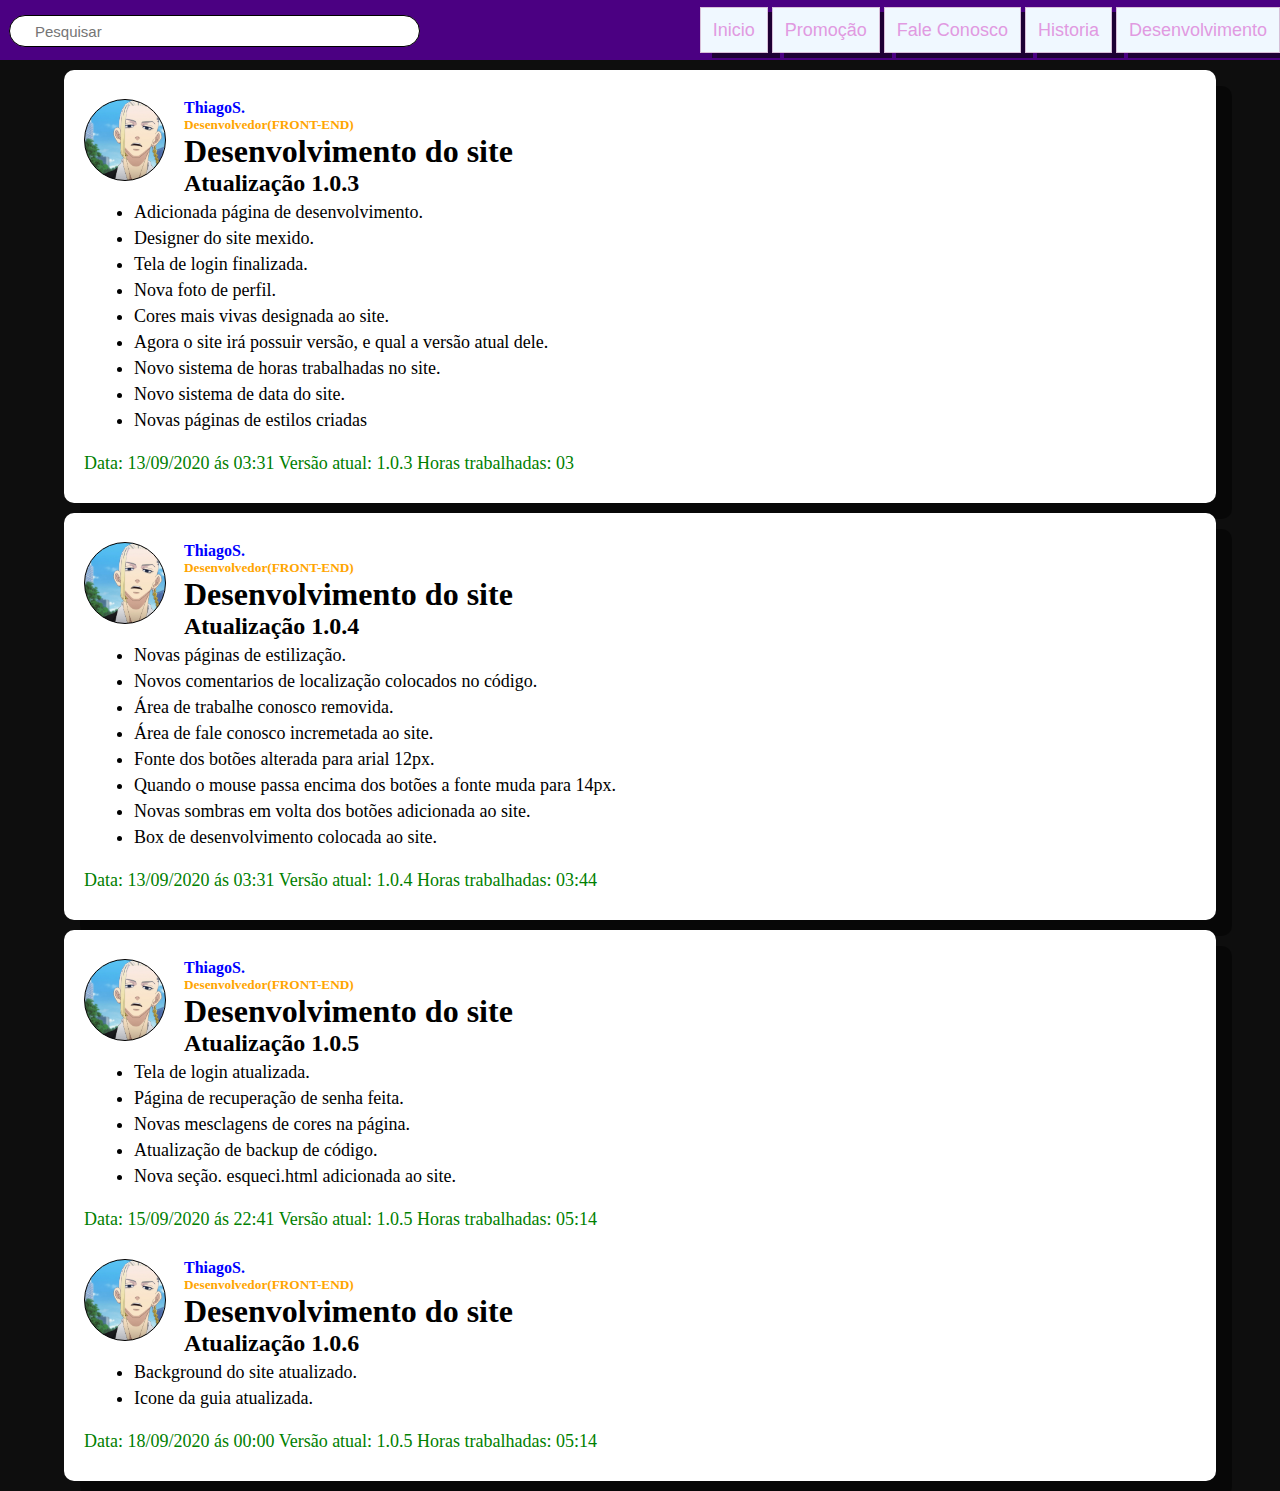
==== desenvolvimento.html @ c88ba03f "Project Nevasca Mark 05" ====
<!DOCTYPE html>
<html lang="PT-BR">
<head>
    <meta charset="UTF-8">
    <meta name="viewport" content="width=device-width, initial-scale=1.0">
    <link rel="stylesheet"type="text/css" href="css/estilo.css">
    <link rel="stylesheet"type="text/css" href="css/estilo-des.css">
    <link rel="shortcut icon" href="img/Simbo.png" type="image/x-icon">
    <title>Historia</title>
</head>
<body>
    <header>
        <div class="header_roxo">
            <div class="pesquisar"><input type="text" placeholder="Pesquisar"/></div> <!--Input de pesquisar-->
                <div class="alinhamento"> <!--div cega para alinhamento-->
                    <a class="inicio"href="mydrugs.html">Inicio</a> <!--Botão de inicio-->
                    <a class="promocao"href="./promocao.html">Promoção</a> <!--Botão de promoção-->
                    <a class="fale-conosco" href="#">Fale Conosco</a> <!--Botão de trabalhe conosco-->
                    <a class="historia" href="./historia.html">Historia</a> <!---->
                    <a class="desenvolvimento" href="./desenvolvimento.html">Desenvolvimento</a>
        </div>
        </div>

    </header>

    <main class="main01">
	
	<!--Divisão da classe branca-->
        <div class="box-branca"> <!--Inicio da att-->

            <img class="gif-galaxy" src="../MyDrugs/img/galaxy.gif">
            <div class="alinhamento02">
                <div class="perfil"></div>
                <h4 style="color:blue;">ThiagoS.</h4>
                <h5 style="color: orange;">Desenvolvedor(FRONT-END)</h5>
                <h1>Desenvolvimento do site</h1>
                <h2>Atualização 1.0.3</h2> 
                <ul>
                    <li>Adicionada página de desenvolvimento.</li>
                    <li>Designer do site mexido.</li>
                    <li>Tela de login finalizada.</li>
                    <li>Nova foto de perfil.</li>
                    <li>Cores mais vivas designada ao site.</li>
                    <li>Agora o site irá possuir versão, e qual a versão atual dele.</li>
                    <li>Novo sistema de horas trabalhadas no site.</li>
                    <li>Novo sistema de data do site.</li>
                    <li>Novas páginas de estilos criadas</li>
                </ul>
                <div class="data"><p>Data: 13/09/2020 ás 03:31 Versão atual: 1.0.3 Horas trabalhadas: 03 </div> <!--Data-->
            </div> <!--Alinhamento02-->
            <img sytle="margin-bottom: 10px;" class="gif-galaxy" src="../MyDrugs/img/galaxy.gif">

        </div><!--Final da box de att-->

<!------------------------------------------------------------------------------------------------------->
		<div class="box-branca"><!--Inicio da box de att-->
            <img class="gif-galaxy" src="../MyDrugs/img/galaxy.gif">

            <div class="alinhamento02">
                <div class="perfil"></div>
                <h4 style="color:blue;">ThiagoS.</h4>
                <h5 style="color: orange;">Desenvolvedor(FRONT-END)</h5>
                <h1>Desenvolvimento do site</h1>
                <h2>Atualização 1.0.4</h2>
				<ul> <!--Parte das coisas quem foram desenvolvidas-->
					<li>Novas páginas de estilização.</li>
					<li>Novos comentarios de localização colocados no código.</li>
					<li>Área de trabalhe conosco removida.</li>
					<li>Área de fale conosco incremetada ao site.</li>
					<li>Fonte dos botões alterada para arial 12px.</li>
					<li>Quando o mouse passa encima dos botões a fonte muda para 14px.</li>
					<li>Novas sombras em volta dos botões adicionada ao site.</li>
					<li>Box de desenvolvimento colocada ao site.</li>
				</ul>
                <div class="data"><p>Data: 13/09/2020 ás 03:31 Versão atual: 1.0.4 Horas trabalhadas: 03:44</div>
            </div> <!--Div de alinhamento-->
        <img sytle="margin-bottom: 10px;" class="gif-galaxy" src="../MyDrugs/img/galaxy.gif">

        </div>
    </div> <!--Final da box de att-->
<!------------------------------------------------------------------------------------------------------->

    <div class="box-branca">
<img class="gif-galaxy" src="../MyDrugs/img/galaxy.gif">

<div class="alinhamento02">
    <div class="perfil"></div>
    <h4 style="color:blue;">ThiagoS.</h4>
    <h5 style="color: orange;">Desenvolvedor(FRONT-END)</h5>
    <h1>Desenvolvimento do site</h1>
    <h2>Atualização 1.0.5</h2>
    <ul> <!--Parte das coisas quem foram desenvolvidas-->
        <li>Tela de login atualizada.</li>
        <li>Página de recuperação de senha feita.</li>
        <li>Novas mesclagens de cores na página.</li>
        <li>Atualização de backup de código.</li>
        <li>Nova seção. esqueci.html adicionada ao site.</li>
    </ul>
    <div class="data"><p>Data: 15/09/2020 ás 22:41 Versão atual: 1.0.5 Horas trabalhadas: 05:14</div>
</div> <!--Div de alinhamento-->
<img sytle="margin-bottom: 10px;" class="gif-galaxy" src="../MyDrugs/img/galaxy.gif">

<div class="alinhamento02">
    <div class="perfil"></div>
    <h4 style="color:blue;">ThiagoS.</h4>
    <h5 style="color: orange;">Desenvolvedor(FRONT-END)</h5>
    <h1>Desenvolvimento do site</h1>
    <h2>Atualização 1.0.6</h2>
    <ul> <!--Parte das coisas quem foram desenvolvidas-->
        <li>Background do site atualizado.</li>
        <li>Icone da guia atualizada.</li>
    </ul>
    <div class="data"><p>Data: 18/09/2020 ás 00:00 Versão atual: 1.0.5 Horas trabalhadas: 05:14</div>
    </div> <!--Div de alinhamento-->
    <img sytle="margin-bottom: 10px;" class="gif-galaxy" src="../MyDrugs/img/galaxy.gif">

    </div>
    </main>
</body>
</html>
---- css/estilo.css ----
*{
    margin: 0;
    padding: 0;
}
/*cores de fundo da página*/
html,body{
    width: 100%;
    background-color: rgb(14, 14, 14);
}
/*Header rosa da pagina*/
.header_roxo{
    width: 100%;
    height: 60px;
    background-color: #4B0082;
}
.alinhamento{
    float: right;
    margin-top: 20px;

}
/*Alinhamentos*/
.inicio, .promocao, .fale-conosco, .historia, .desenvolvimento{
	box-shadow: 12px 5px rgba(0, 0, 0, 0.6);
	border: solid 1px #D8BFD8;
    background-color: aliceblue;
    padding: 12px 12px;
    text-align: center;
    text-decoration: none;
	font-size: 18px;
	font-family: arial;
    color: #e19ae1;
}

/*Final dos alinhamentos*/
.background{
    background-image: url(../img/Mainbolinha01.png);
    background-position-y: 20%;
    background-position-x:  45%;
    background-size: cover;
    width: 100%;
    height: 300px;
    border: 1px solid gray;
}
.pesquisar input{
    display: inline-block;
    position: absolute;
    margin-top: 15px;
    margin-left: 9px;
    padding-left: 25px;
    width: 30%;
    min-width: 20px;
    height: 30px;
    border-radius: 200px;
    background-color: white;
    font-size: 15px;
    border: 1px solid black;
    outline: none;
}
.pesquisar input:hover{
    transition-delay: 50ms;
    width: 450px;
    margin-left: 10px;
    outline: none;
    padding-left: 25px;
}
.mydrugs-introduction{
    text-align: center;
    width: 85%;
    margin: 0 auto;
    margin-top: 50px;
    margin-bottom: 35px;
    border-radius: 20px 20px;
    border: 2px solid #696969;
    height: 500px;
    background-color: #C0C0C0;
}

.mydrugs-introduction h1{
    font-size: 50px;
    color: red;
}
.mydrugs-introduction p{
    font-size: 20px;
    margin-top: 1px;
    margin: 0 auto;
    width: 700px;
    text-align: center;
}
.footer-linha{
    width: 100%;
    height: 2px;
    background-color: gray;
    margin-bottom: 100px;
}
/*Parte de cadastro do site*/
.Adcadastro{
    margin-top: 10px;
    border: solid 3px rgba(53, 52, 52, 0.5);
    width: 600px;
    height: 350px;
    display: inline-block;
    background-color: #836FFF;	
}
.inputEmail{
    margin-top: 30px;
    padding: 1px 13px;
    width: 300px;
    height: 40px;
    display: inline-block;
    text-align: left;
    font-size: 15px;
    outline: none;
    border-radius: 10px 10px;
}
.inputSenha{
    padding: 1px 13px;
    width: 300px;
    height: 40px;
    display: inline-block;
    text-align: left;
    font-size: 15px;
    outline: none;
    border-radius: 10px 10px;
    margin-top: 25px;
}
/*Final do cadastro.*/
h3{
    color: white;
    font-family: Arial, Helvetica, sans-serif;
    font-size: 40px;
    text-align: left;
    margin-left: 25px;
    text-shadow: black;
    -webkit-text-stroke: 1px black;
}
a[href="./esqueci.html"]{
    color: white;
}
.inputSubmit{
    margin-top: 15px;
    width: 250px;
    height: 45px;
    background-color: #483D8B;
    font-size: 22px;
    font-family: arial;
    font-weight: bolder;
    color: white;
}
.inputSubmit:hover{
    background-color: #191970;	
}
footer{
    color: red;
    text-align: center;
}
.h2{
    margin-top: 100px;
}
.vitrine001{
    width: 95%;
    height: 400px;
    background-color: white;
    margin: 0 auto;
    text-align: center;
    border-radius: 60px 60px;
}
.produtos{
    display: inline-block;
    background-color: #D00000;
    width: 32%;
    margin-top: 50px;
    height: 300px;

}
.produtos p{
    font-size: 72px;
}
/*
#produto0{
    background-image: url(../img/Balinha/azul.jpg);
    background-repeat: no-repeat;
    background-size: cover;
}
#produto1{
    background-image: url(../img/Balinha/marrom.jfif);
    background-repeat: no-repeat;
    background-size: cover;
}
#produto2{
    background-image: url(../img/Balinha/verde.jfif);
    background-repeat: no-repeat;
    background-size: cover;
}
#produto3{
    background: white;
}
*/
	/*PARTE DE ANIMAÇÕES DO SITE*/

.inicio:hover{
	padding: 14px 14px;
}
.promocao:hover{
	padding: 14px 14px;
}
.fale-conosco:hover{
	padding: 14px 14px;
}
.historia:hover{
	padding: 14px 14px;
}
.desenvolvimento:hover{
	padding: 14px 14px;
}
---- css/estilo-des.css ----
.box-branca{ /*Box branca ou seja a seção do site que fica os dados*/
    width: 90%;
    height: auto;
    background-color: white;
    margin: 10px auto;
    border-radius: 10px;
    box-shadow: 16px 16px rgba(0, 0, 0, 0.46);
}
.box-branca p, li{
    font-size: 18px;
}
.box-branca p{
    margin-top: 22px;
}
.box-branca li{
    margin-top: 5px;
}

.gif-galaxy{
    margin-top: 10px;
    width: 100%;
    height: 15px;
    display: inline-block;
}
.alinhamento02{
    margin-left: 20px;

}
.alinhamento02 ul{
    margin-left: 50px;
}

.perfil{
    background-image: url(../img/draken.jpg);
    background-position-x: center;
    background-position-y: center;
    background-repeat: no-repeat;
    background-size: cover;
    border: 1px solid black;
    border-radius: 100px 100px;
    float: left;
    width: 80px;
    height: 80px;
}
h1, h2, h4, h5{
    margin-left: 100px;
}
.data{
    color: green
}
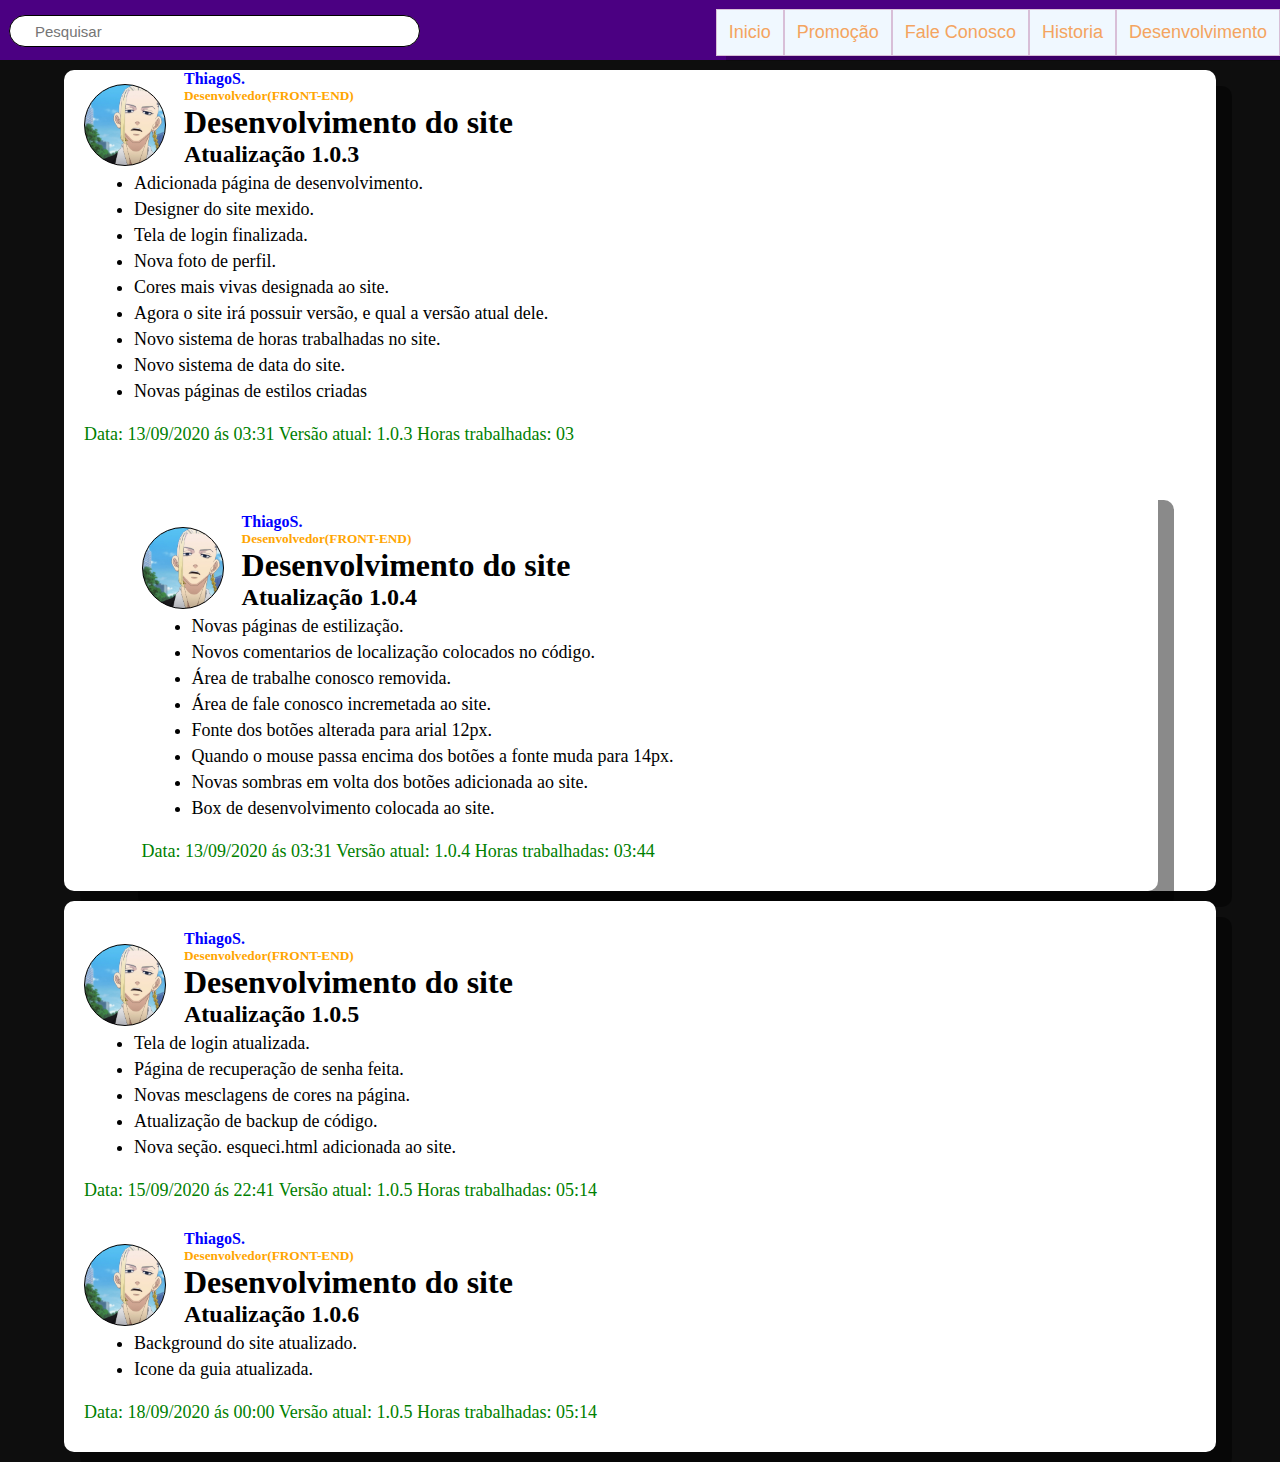
==== commit c6a9af03: "1.0.8" ====
--- a/desenvolvimento.html
+++ b/desenvolvimento.html
@@ -3,7 +3,7 @@
 <head>
     <meta charset="UTF-8">
     <meta name="viewport" content="width=device-width, initial-scale=1.0">
-    <link rel="stylesheet"type="text/css" href="css/estilo.css">
+    <link rel="stylesheet"type="text/css" href="css/estilo-inicio.css">
     <link rel="stylesheet"type="text/css" href="css/estilo-des.css">
     <link rel="shortcut icon" href="img/Simbo.png" type="image/x-icon">
     <title>Historia</title>
@@ -13,7 +13,7 @@
         <div class="header_roxo">
             <div class="pesquisar"><input type="text" placeholder="Pesquisar"/></div> <!--Input de pesquisar-->
                 <div class="alinhamento"> <!--div cega para alinhamento-->
-                    <a class="inicio"href="mydrugs.html">Inicio</a> <!--Botão de inicio-->
+                    <a class="inicio"href="index.html">Inicio</a> <!--Botão de inicio-->
                     <a class="promocao"href="./promocao.html">Promoção</a> <!--Botão de promoção-->
                     <a class="fale-conosco" href="#">Fale Conosco</a> <!--Botão de trabalhe conosco-->
                     <a class="historia" href="./historia.html">Historia</a> <!---->
@@ -28,9 +28,10 @@
 	<!--Divisão da classe branca-->
         <div class="box-branca"> <!--Inicio da att-->
 
-            <img class="gif-galaxy" src="../MyDrugs/img/galaxy.gif">
+
             <div class="alinhamento02">
                 <div class="perfil"></div>
+                <div class="cincoestrela"</div>
                 <h4 style="color:blue;">ThiagoS.</h4>
                 <h5 style="color: orange;">Desenvolvedor(FRONT-END)</h5>
                 <h1>Desenvolvimento do site</h1>
--- a/css/estilo-inicio.css
+++ b/css/estilo-inicio.css
@@ -0,0 +1,241 @@
+*{
+    margin: 0;
+    padding: 0;
+}
+/*cores de fundo da página*/
+html,body{
+    width: 100%;
+    background-color: rgb(14, 14, 14);
+}
+/*Header rosa da pagina*/
+.header_roxo{
+    width: 100%;
+    height: 60px;
+    background-color: #4B0082;
+}
+.alinhamento{
+    float: right;
+    margin-top: 9px;
+    height: 100px;
+
+}
+/*Alinhamentos*/
+.inicio, .promocao, .fale-conosco, .historia, .desenvolvimento{
+	box-shadow: 10px 5px rgba(0, 0, 0, 0.2);
+	border: solid 1px #D8BFD8;
+    background-color: aliceblue;
+    padding: 12px 12px;
+    text-align: center;
+    text-decoration: none;
+	font-size: 18px;
+	font-family: arial;
+    color: #F4A460;
+    float: left;
+    margin-bottom: 100px;
+}
+@media screen and(max-width: 1000px){
+    .inicio, .promocao, .fale-conosco, .historia, .desenvolvimento{
+        display: block;
+    }
+}
+
+/*Final dos alinhamentos*/
+.background{
+    background-image: url(../img/Mainbolinha01.png);
+    background-position-y: 20%;
+    background-position-x:  45%;
+    background-size: cover;
+    width: 100%;
+    height: 300px;
+    border: 1px solid gray;
+}
+.pesquisar input{
+    display: block;
+    position: absolute;
+    margin-top: 15px;
+    margin-left: 9px;
+    padding-left: 25px;
+    width: 30%;
+    min-width: 20px;
+    height: 30px;
+    border-radius: 200px;
+    background-color: white;
+    font-size: 15px;
+    border: 1px solid black;
+    outline: none;
+}
+.pesquisar input:hover{
+    transition-delay: 50ms;
+    background: #DCDCDC;
+}
+.mydrugs-introduction{
+    text-align: center;
+    width: 85%;
+    margin: 0 auto;
+    margin-top: 50px;
+    margin-bottom: 35px;
+    border-radius: 20px 20px;
+    border: 2px solid #696969;
+    height: 500px;
+    background-color: #C0C0C0;
+}
+
+.mydrugs-introduction h1{
+    font-size: 50px;
+    color: red;
+}
+.mydrugs-introduction p{
+    font-size: 20px;
+    margin-top: 1px;
+    margin: 0 auto;
+    width: 700px;
+    text-align: center;
+}
+.footer-linha{
+    width: 100%;
+    height: 2px;
+    background-color: gray;
+    margin-bottom: 100px;
+}
+/*Parte de cadastro do site*/
+.Adcadastro{
+    margin-top: 10px;
+    border: solid 3px rgba(53, 52, 52, 0.5);
+    width: 75%;
+    height: 350px;
+    display: inline-block;
+    background-image: linear-gradient(to right, #2c006f , #9983b9);
+}
+.inputEmail{
+    font-weight: bolder;
+    margin-top: 30px;
+    padding: 1px 13px;
+    width: 300px;
+    height: 40px;
+    display: inline-block;
+    text-align: left;
+    font-size: 15px;
+    outline: none;
+    border-radius: 10px 10px;
+}
+.inputSenha{
+    font-weight: bolder;
+    padding: 1px 13px;
+    width: 300px;
+    height: 40px;
+    display: inline-block;
+    text-align: left;
+    font-size: 15px;
+    outline: none;
+    border-radius: 10px 10px;
+    margin-top: 25px;
+}
+/*Final do cadastro.*/
+h3{
+    color: white;
+    font-family: Arial, Helvetica, sans-serif;
+    font-size: 40px;
+    text-align: left;
+    margin-left: 25px;
+    text-shadow: black;
+    -webkit-text-stroke: 1px black;
+}
+.link{
+    margin-top: 10px;
+}
+a[href="./esqueci.html"]{
+    color: white;
+}
+.inputSubmit{
+    border: solid 2px #555555;
+    margin-top: 15px;
+    width: 250px;
+    height: 45px;
+    background-color: #1100ba;
+    font-size: 22px;
+    font-family: arial;
+    font-weight: bolder;
+    color: white;
+}
+.inputSubmit:hover{
+    background-color: #0b0074;	
+}
+footer{
+    color: red;
+    text-align: center;
+}
+.h2{
+    margin-top: 100px;
+}
+.vitrine001{
+    width: 95%;
+    height: 400px;
+    background-color: white;
+    margin: 0 auto;
+    text-align: center;
+    border-radius: 60px 60px;
+}
+.produtos{
+    display: inline-block;
+    background-color: #D00000;
+    width: 32%;
+    margin-top: 50px;
+    height: 300px;
+
+}
+.produtos p{
+    font-size: 72px;
+}
+/*
+#produto0{
+    background-image: url(../img/Balinha/azul.jpg);
+    background-repeat: no-repeat;
+    background-size: cover;
+}
+#produto1{
+    background-image: url(../img/Balinha/marrom.jfif);
+    background-repeat: no-repeat;
+    background-size: cover;
+}
+#produto2{
+    background-image: url(../img/Balinha/verde.jfif);
+    background-repeat: no-repeat;
+    background-size: cover;
+}
+#produto3{
+    background: white;
+}
+*/
+	/*PARTE DE ANIMAÇÕES DO SITE*/
+
+.inicio:hover{
+    transition-delay: 56ms;
+	padding: 14px 14px;
+    background-color: #DCDCDC;
+    font-weight: bolder;
+}
+.promocao:hover{
+    transition-delay: 50ms;
+	padding: 14px 14px;
+    background-color: #DCDCDC;
+    font-weight: bolder;
+}
+.fale-conosco:hover{
+    transition-delay: 50ms;
+	padding: 14px 14px;
+    background-color: #DCDCDC;
+    font-weight: bolder;
+}
+.historia:hover{
+    transition-delay: 50ms;
+	padding: 14px 14px;
+    background-color: #DCDCDC;
+    font-weight: bolder;
+}
+.desenvolvimento:hover{
+    transition-delay: 50ms;
+	padding: 14px 14px;
+    background-color: #DCDCDC;
+    font-weight: bolder;
+}
+
--- a/css/estilo-des.css
+++ b/css/estilo-des.css
@@ -24,6 +24,7 @@
 }
 .alinhamento02{
     margin-left: 20px;
+    
 
 }
 .alinhamento02 ul{
@@ -31,6 +32,7 @@
 }
 
 .perfil{
+    margin-top: 14px;
     background-image: url(../img/draken.jpg);
     background-position-x: center;
     background-position-y: center;
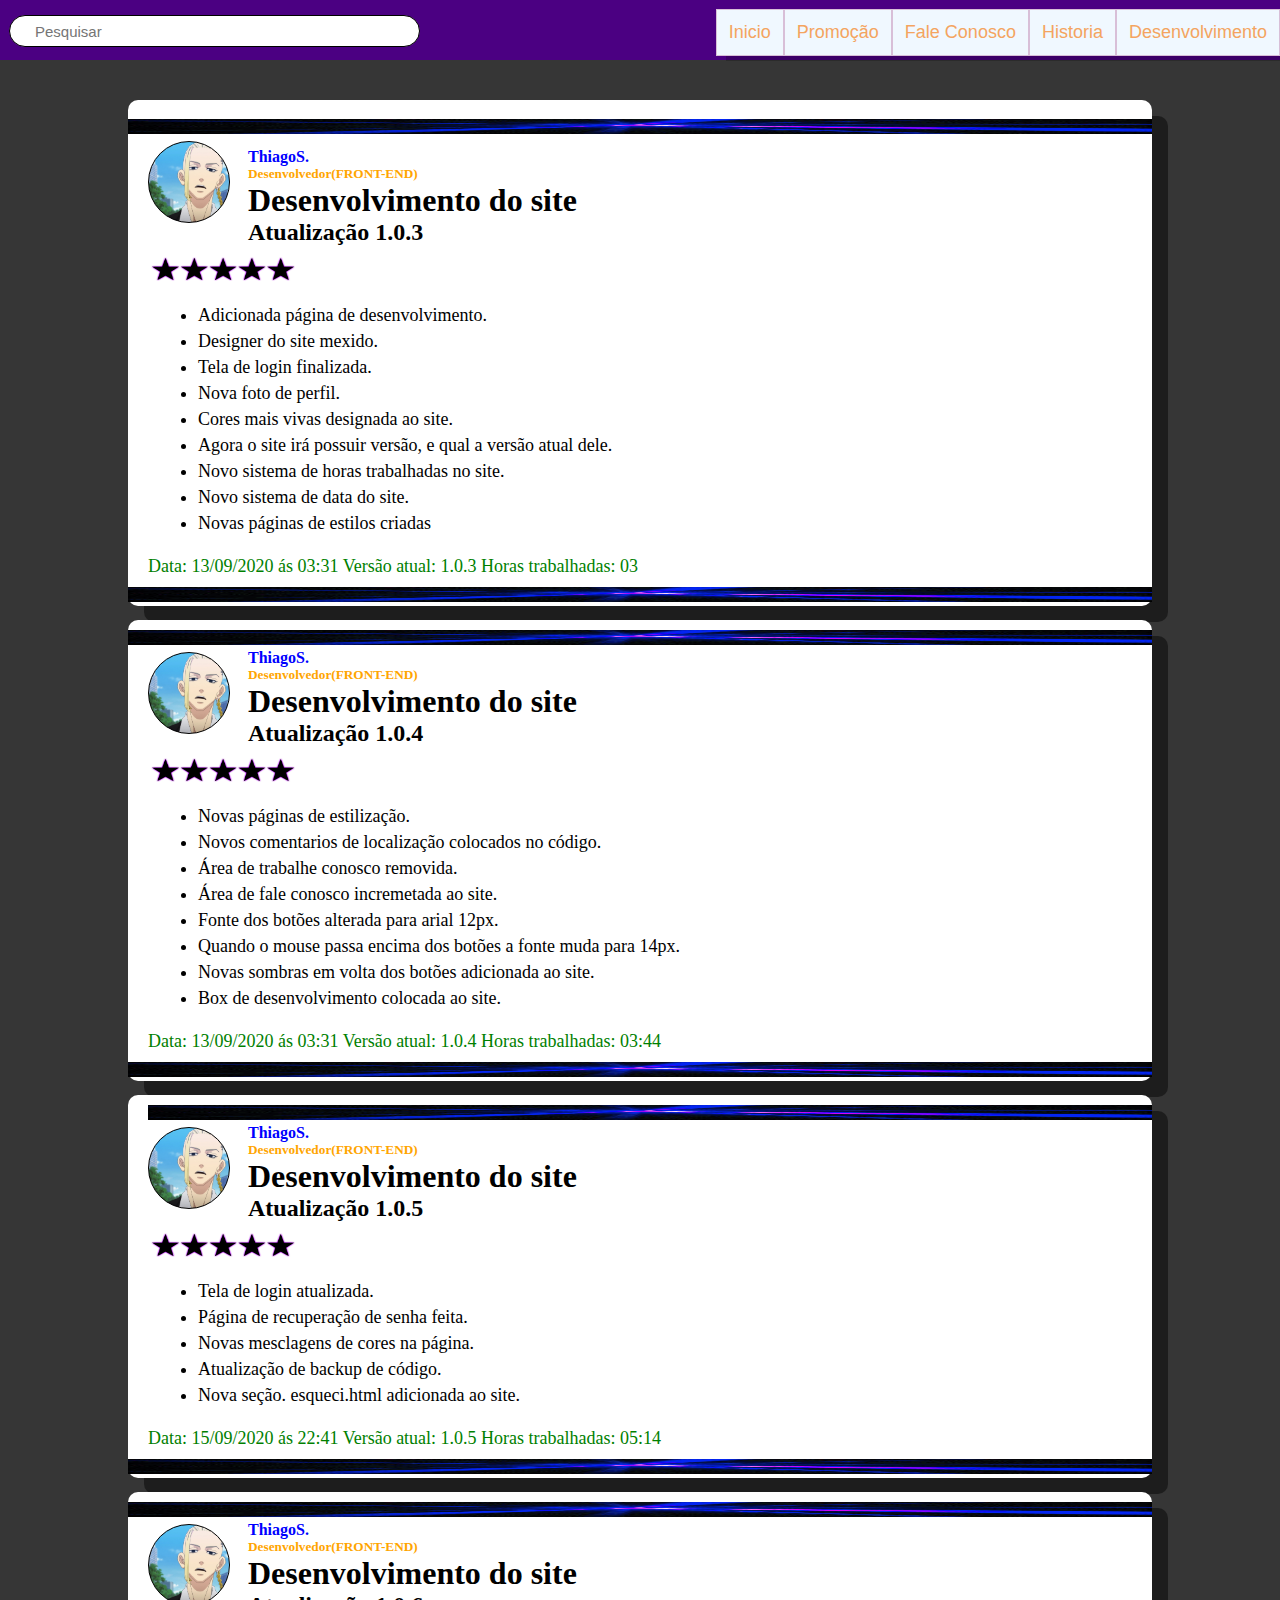
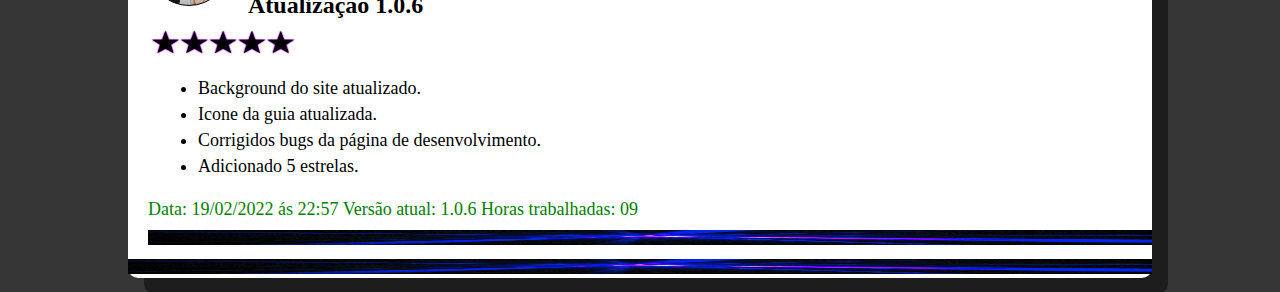
==== commit 123392f0: "Versão 1.0.9" ====
--- a/desenvolvimento.html
+++ b/desenvolvimento.html
@@ -24,18 +24,18 @@
     </header>
 
     <main class="main01">
+
 	
 	<!--Divisão da classe branca-->
         <div class="box-branca"> <!--Inicio da att-->
-
-
+            <img sytle="margin-bottom: 10px;" class="gif-galaxy" src="img/piscando.gif">
             <div class="alinhamento02">
                 <div class="perfil"></div>
-                <div class="cincoestrela"</div>
-                <h4 style="color:blue;">ThiagoS.</h4>
+                <h4 style="color:blue; padding-top: 10px;">ThiagoS.</h4>
                 <h5 style="color: orange;">Desenvolvedor(FRONT-END)</h5>
                 <h1>Desenvolvimento do site</h1>
                 <h2>Atualização 1.0.3</h2> 
+                <img src="img/estrelasfundos.png" class="cincoestrela"/>
                 <ul>
                     <li>Adicionada página de desenvolvimento.</li>
                     <li>Designer do site mexido.</li>
@@ -49,13 +49,18 @@
                 </ul>
                 <div class="data"><p>Data: 13/09/2020 ás 03:31 Versão atual: 1.0.3 Horas trabalhadas: 03 </div> <!--Data-->
             </div> <!--Alinhamento02-->
-            <img sytle="margin-bottom: 10px;" class="gif-galaxy" src="../MyDrugs/img/galaxy.gif">
-
+            <img sytle="margin-bottom: 10px;" class="gif-galaxy" src="img/piscando.gif">
+        </div>
         </div><!--Final da box de att-->
 
-<!------------------------------------------------------------------------------------------------------->
+
+                          <!--FINAL DA BOX ACIMA-->
+
+                          <!--COMEÇO DA BOX ABAIXO-->
+
+
 		<div class="box-branca"><!--Inicio da box de att-->
-            <img class="gif-galaxy" src="../MyDrugs/img/galaxy.gif">
+            <img sytle="margin-bottom: 10px;" class="gif-galaxy" src="img/piscando.gif">
 
             <div class="alinhamento02">
                 <div class="perfil"></div>
@@ -63,6 +68,7 @@
                 <h5 style="color: orange;">Desenvolvedor(FRONT-END)</h5>
                 <h1>Desenvolvimento do site</h1>
                 <h2>Atualização 1.0.4</h2>
+                <img src="img/estrelasfundos.png" class="cincoestrela"/>
 				<ul> <!--Parte das coisas quem foram desenvolvidas-->
 					<li>Novas páginas de estilização.</li>
 					<li>Novos comentarios de localização colocados no código.</li>
@@ -75,47 +81,62 @@
 				</ul>
                 <div class="data"><p>Data: 13/09/2020 ás 03:31 Versão atual: 1.0.4 Horas trabalhadas: 03:44</div>
             </div> <!--Div de alinhamento-->
-        <img sytle="margin-bottom: 10px;" class="gif-galaxy" src="../MyDrugs/img/galaxy.gif">
+            <img sytle="margin-bottom: 10px;" class="gif-galaxy" src="img/piscando.gif">
 
         </div>
     </div> <!--Final da box de att-->
-<!------------------------------------------------------------------------------------------------------->
+
+                          <!--FINAL DA BOX ACIMA-->
+
+                          <!--COMEÇO DA BOX ABAIXO-->
 
     <div class="box-branca">
-<img class="gif-galaxy" src="../MyDrugs/img/galaxy.gif">
 
-<div class="alinhamento02">
-    <div class="perfil"></div>
-    <h4 style="color:blue;">ThiagoS.</h4>
-    <h5 style="color: orange;">Desenvolvedor(FRONT-END)</h5>
-    <h1>Desenvolvimento do site</h1>
-    <h2>Atualização 1.0.5</h2>
-    <ul> <!--Parte das coisas quem foram desenvolvidas-->
-        <li>Tela de login atualizada.</li>
-        <li>Página de recuperação de senha feita.</li>
-        <li>Novas mesclagens de cores na página.</li>
-        <li>Atualização de backup de código.</li>
-        <li>Nova seção. esqueci.html adicionada ao site.</li>
-    </ul>
-    <div class="data"><p>Data: 15/09/2020 ás 22:41 Versão atual: 1.0.5 Horas trabalhadas: 05:14</div>
-</div> <!--Div de alinhamento-->
-<img sytle="margin-bottom: 10px;" class="gif-galaxy" src="../MyDrugs/img/galaxy.gif">
+    <div class="alinhamento02">
+        <img sytle="margin-bottom: 10px;" class="gif-galaxy" src="img/piscando.gif">
+        <div class="perfil"></div>
+        <h4 style="color:blue;">ThiagoS.</h4>
+        <h5 style="color: orange;">Desenvolvedor(FRONT-END)</h5>
+        <h1>Desenvolvimento do site</h1>
+        <h2>Atualização 1.0.5</h2>
+        <img src="img/estrelasfundos.png" class="cincoestrela"/>
+        <ul> <!--Parte das coisas quem foram desenvolvidas-->
+            <li>Tela de login atualizada.</li>
+            <li>Página de recuperação de senha feita.</li>
+            <li>Novas mesclagens de cores na página.</li>
+            <li>Atualização de backup de código.</li>
+            <li>Nova seção. esqueci.html adicionada ao site.</li>
+        </ul>
+        <div class="data"><p>Data: 15/09/2020 ás 22:41 Versão atual: 1.0.5 Horas trabalhadas: 05:14</div>
+    </div> <!--Div de alinhamento-->
+    <img sytle="margin-bottom: 10px;" class="gif-galaxy" src="img/piscando.gif">
+    </div> <!--Final da box-->
 
-<div class="alinhamento02">
-    <div class="perfil"></div>
-    <h4 style="color:blue;">ThiagoS.</h4>
-    <h5 style="color: orange;">Desenvolvedor(FRONT-END)</h5>
-    <h1>Desenvolvimento do site</h1>
-    <h2>Atualização 1.0.6</h2>
-    <ul> <!--Parte das coisas quem foram desenvolvidas-->
-        <li>Background do site atualizado.</li>
-        <li>Icone da guia atualizada.</li>
-    </ul>
-    <div class="data"><p>Data: 18/09/2020 ás 00:00 Versão atual: 1.0.5 Horas trabalhadas: 05:14</div>
+                          <!--FINAL DA BOX ACIMA-->
+
+                          <!--COMEÇO DA BOX ABAIXO-->
+
+    <div class="box-branca">
+        <img sytle="margin-bottom: 10px;" class="gif-galaxy" src="img/piscando.gif">
+
+    <div class="alinhamento02">
+        <div class="perfil"></div>
+        <h4 style="color:blue;">ThiagoS.</h4>
+        <h5 style="color: orange;">Desenvolvedor(FRONT-END)</h5>
+        <h1>Desenvolvimento do site</h1>
+        <h2>Atualização 1.0.6</h2>
+        <img src="img/estrelasfundos.png" class="cincoestrela"/>
+        <ul> <!--Parte das coisas quem foram desenvolvidas-->
+            <li>Background do site atualizado.</li>
+            <li>Icone da guia atualizada.</li>
+            <li>Corrigidos bugs da página de desenvolvimento.</li>
+            <li>Adicionado 5 estrelas.</li>
+        </ul>
+        <div class="data"><p>Data: 19/02/2022 ás 22:57 Versão atual: 1.0.6 Horas trabalhadas: 09</div>
+            <img sytle="margin-bottom: 10px;" class="gif-galaxy" src="/img/piscando.gif">
     </div> <!--Div de alinhamento-->
-    <img sytle="margin-bottom: 10px;" class="gif-galaxy" src="../MyDrugs/img/galaxy.gif">
-
-    </div>
+    <img sytle="margin-bottom: 10px;" class="gif-galaxy" src="img/piscando.gif">
+    </div> <!--Final da box-->
     </main>
 </body>
 </html>--- a/css/estilo-des.css
+++ b/css/estilo-des.css
@@ -1,8 +1,12 @@
+html,body{
+    background-color: #363636;
+}
 .box-branca{ /*Box branca ou seja a seção do site que fica os dados*/
-    width: 90%;
+    position: relative;
+    width: 80%;
     height: auto;
     background-color: white;
-    margin: 10px auto;
+    margin: 14px auto;
     border-radius: 10px;
     box-shadow: 16px 16px rgba(0, 0, 0, 0.46);
 }
@@ -17,6 +21,7 @@
 }
 
 .gif-galaxy{
+    position:static;
     margin-top: 10px;
     width: 100%;
     height: 15px;
@@ -32,7 +37,7 @@
 }
 
 .perfil{
-    margin-top: 14px;
+    margin-top: 3px;
     background-image: url(../img/draken.jpg);
     background-position-x: center;
     background-position-y: center;
@@ -49,4 +54,13 @@
 }
 .data{
     color: green
+}
+.cincoestrela{
+
+    width: 150px;
+    height: 50px;
+    background-image: url(/img/estrelasfundon.pn)
+}
+main{
+    margin-top: 40px;
 }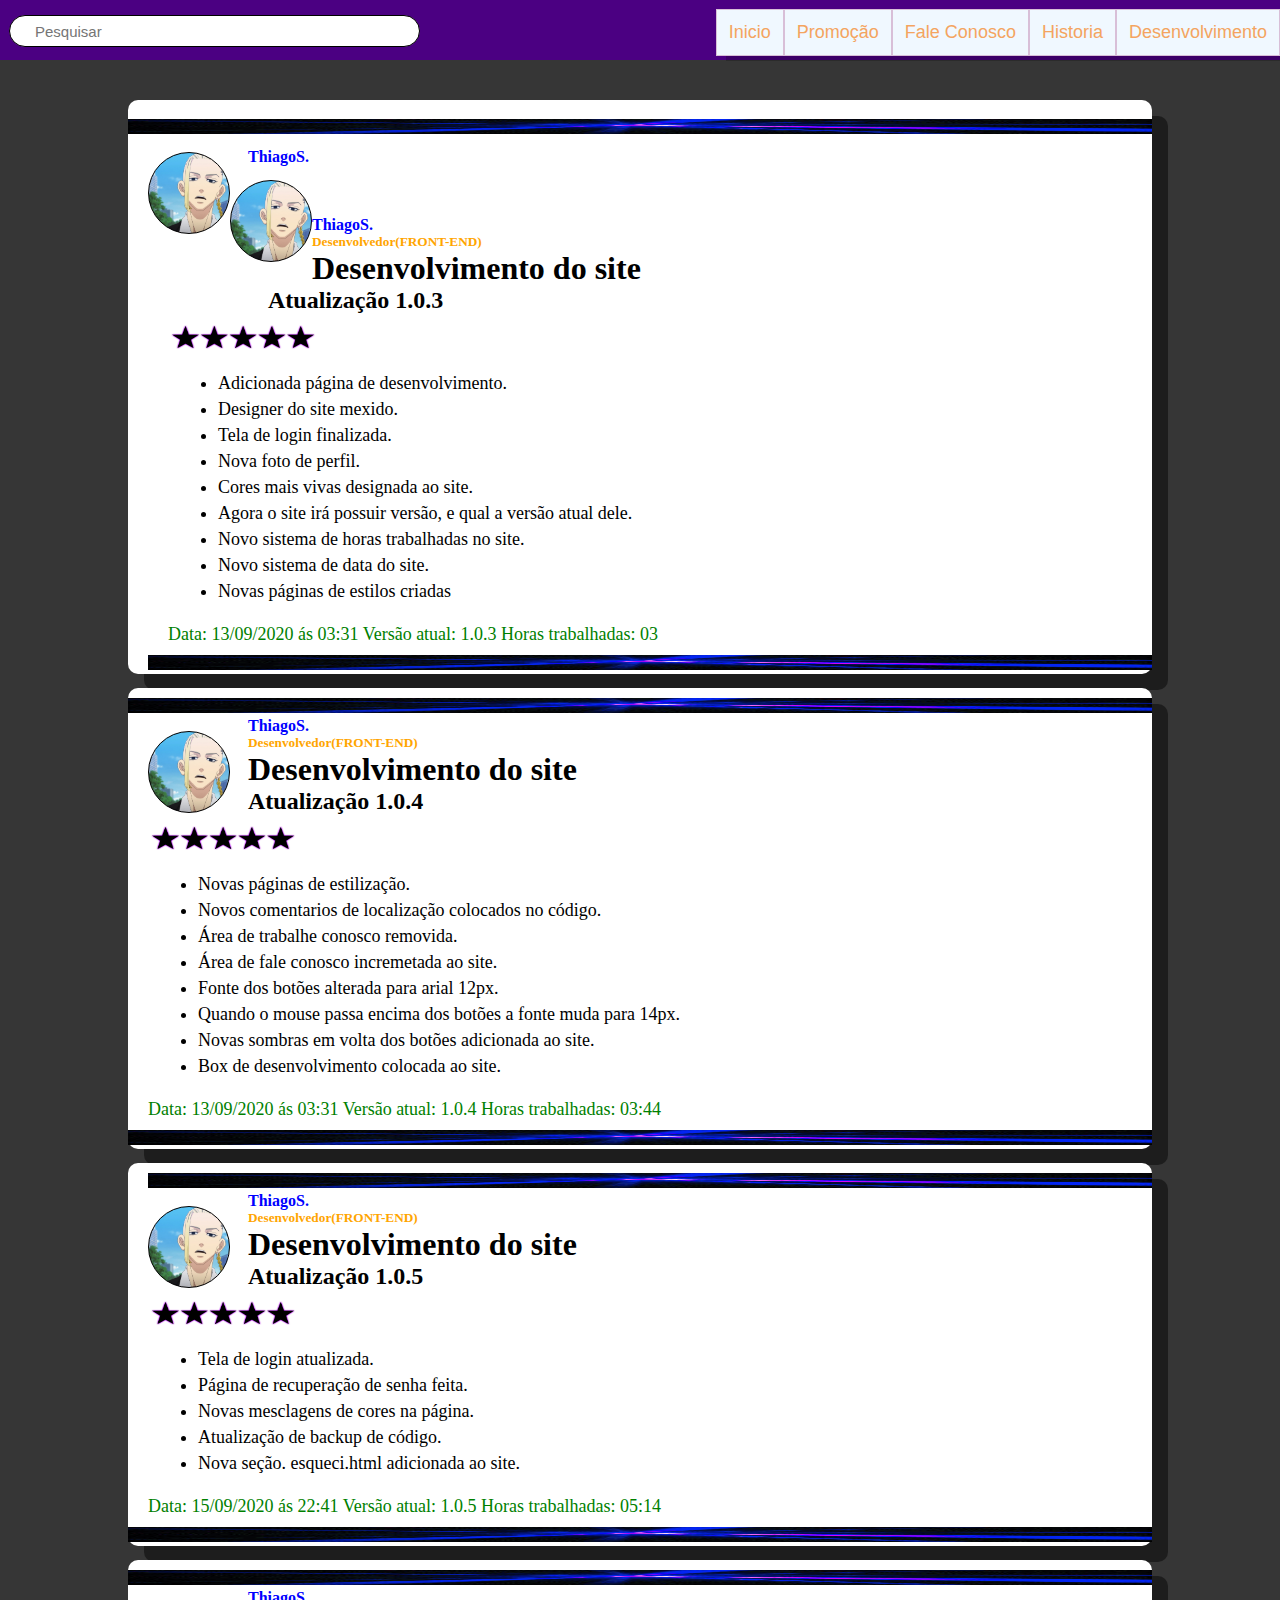
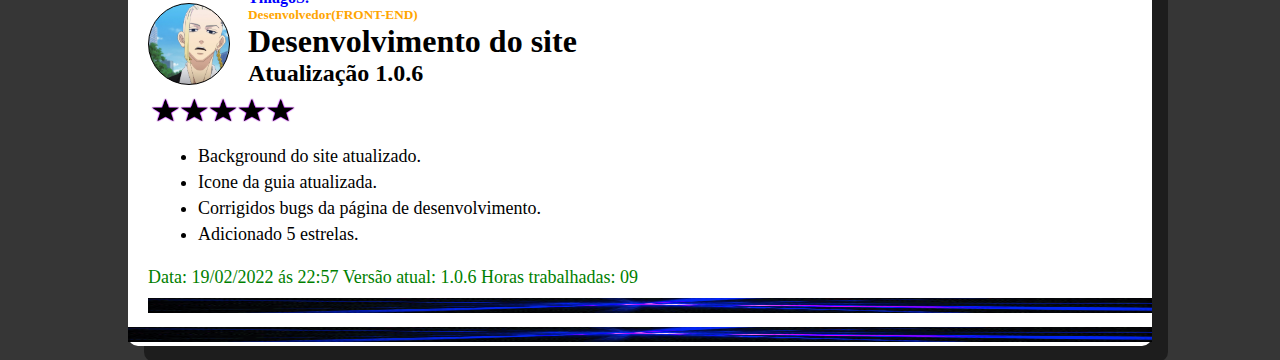
==== commit 86173b27: "Merge branch 'main' of https://github.com/ThiagoBustos/Nevasca-REP" ====
--- a/desenvolvimento.html
+++ b/desenvolvimento.html
@@ -28,10 +28,17 @@
 	
 	<!--Divisão da classe branca-->
         <div class="box-branca"> <!--Inicio da att-->
+
             <img sytle="margin-bottom: 10px;" class="gif-galaxy" src="img/piscando.gif">
             <div class="alinhamento02">
                 <div class="perfil"></div>
                 <h4 style="color:blue; padding-top: 10px;">ThiagoS.</h4>
+
+
+            <div class="alinhamento02">
+                <div class="perfil"></div>
+                <div class="cincoestrela"></div>
+                <h4 style="color:blue;">ThiagoS.</h4>
                 <h5 style="color: orange;">Desenvolvedor(FRONT-END)</h5>
                 <h1>Desenvolvimento do site</h1>
                 <h2>Atualização 1.0.3</h2> 
--- a/css/estilo-des.css
+++ b/css/estilo-des.css
@@ -38,6 +38,7 @@
 
 .perfil{
     margin-top: 3px;
+    margin-top: 14px;
     background-image: url(../img/draken.jpg);
     background-position-x: center;
     background-position-y: center;
